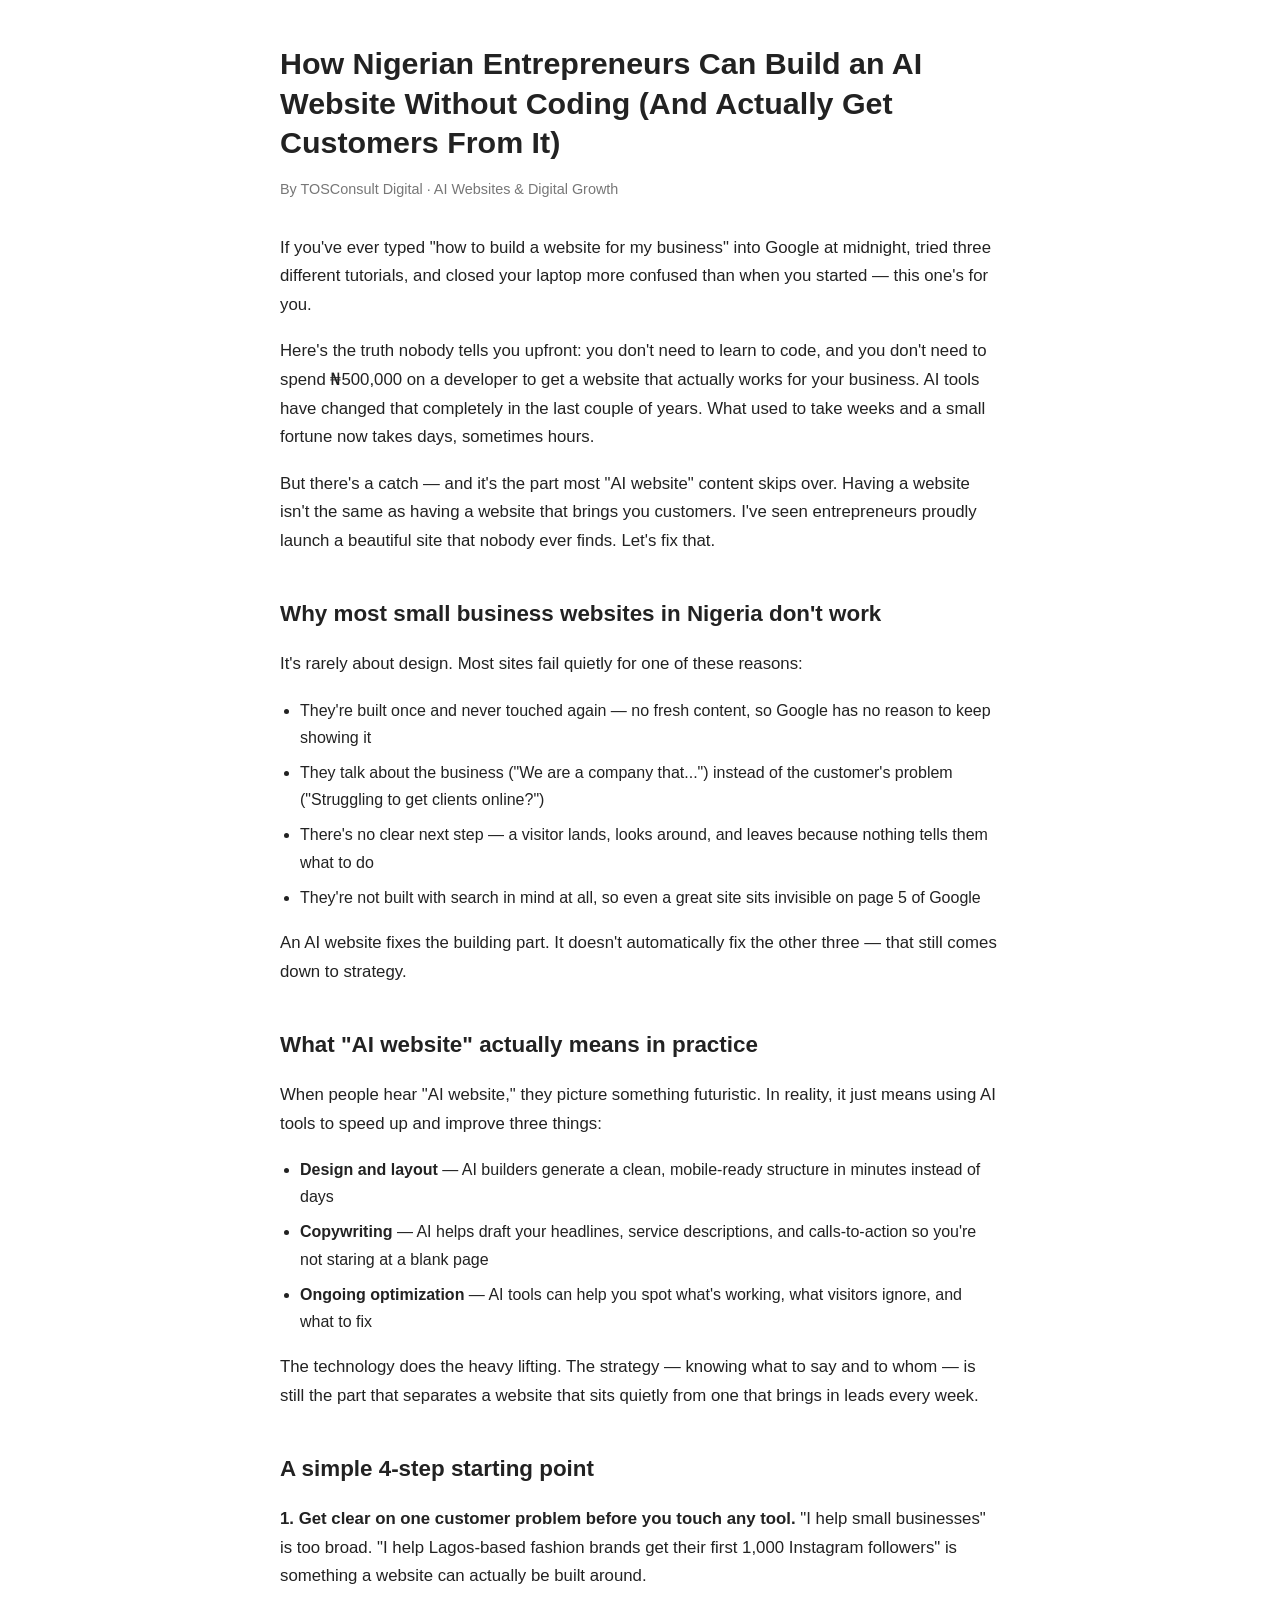
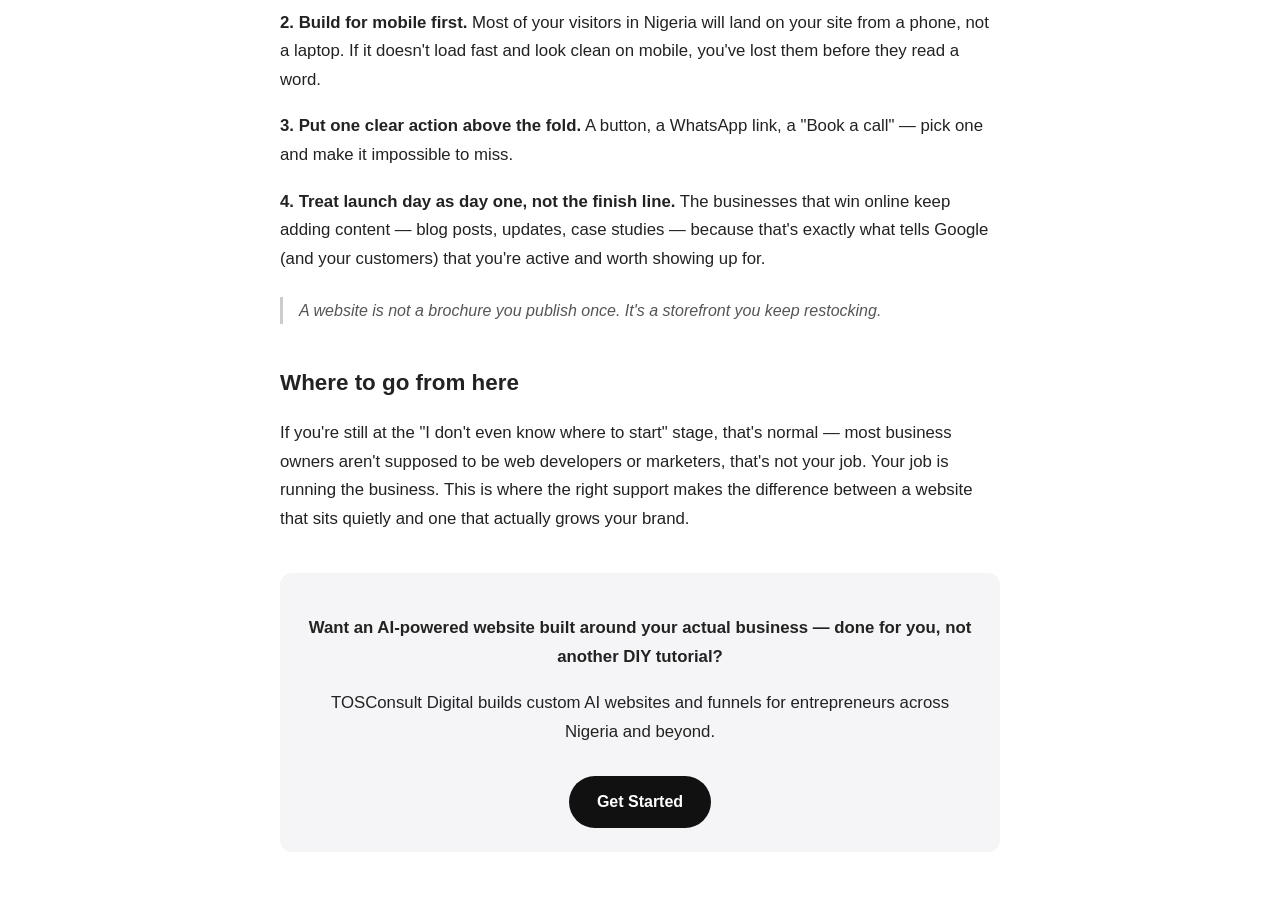
==== blog-ai-website-nigeria.html @ 75d9670b "Add files via upload Add blog post" ====
<!DOCTYPE html>
<html lang="en">
<head>
<meta charset="UTF-8">
<meta name="viewport" content="width=device-width, initial-scale=1.0">
<title>How Nigerian Entrepreneurs Can Build an AI Website Without Coding | TOSConsult Digital</title>
<meta name="description" content="A practical guide for Nigerian entrepreneurs on building an AI-powered website that actually brings in customers — no coding, no huge budget, no guesswork.">
<meta property="og:title" content="How Nigerian Entrepreneurs Can Build an AI Website Without Coding">
<meta property="og:description" content="A practical guide for Nigerian entrepreneurs on building an AI-powered website that actually brings in customers.">
<meta property="og:type" content="article">
<style>
  body {
    font-family: -apple-system, BlinkMacSystemFont, "Segoe UI", Roboto, sans-serif;
    max-width: 720px;
    margin: 0 auto;
    padding: 24px 20px 60px;
    line-height: 1.7;
    color: #222;
    background: #fff;
  }
  h1 {
    font-size: 1.9rem;
    line-height: 1.3;
    margin-bottom: 8px;
  }
  .meta {
    color: #777;
    font-size: 0.9rem;
    margin-bottom: 32px;
  }
  h2 {
    font-size: 1.4rem;
    margin-top: 40px;
    margin-bottom: 12px;
  }
  p {
    margin-bottom: 18px;
    font-size: 1.05rem;
  }
  ul {
    margin-bottom: 18px;
    padding-left: 20px;
  }
  li {
    margin-bottom: 8px;
  }
  .cta-box {
    background: #f5f5f7;
    border-radius: 12px;
    padding: 24px;
    margin-top: 40px;
    text-align: center;
  }
  .cta-box a {
    display: inline-block;
    margin-top: 12px;
    background: #111;
    color: #fff;
    text-decoration: none;
    padding: 12px 28px;
    border-radius: 30px;
    font-weight: 600;
  }
  blockquote {
    border-left: 3px solid #ccc;
    margin: 24px 0;
    padding-left: 16px;
    color: #555;
    font-style: italic;
  }
</style>
</head>
<body>

<h1>How Nigerian Entrepreneurs Can Build an AI Website Without Coding (And Actually Get Customers From It)</h1>
<p class="meta">By TOSConsult Digital · AI Websites & Digital Growth</p>

<p>If you've ever typed "how to build a website for my business" into Google at midnight, tried three different tutorials, and closed your laptop more confused than when you started — this one's for you.</p>

<p>Here's the truth nobody tells you upfront: you don't need to learn to code, and you don't need to spend ₦500,000 on a developer to get a website that actually works for your business. AI tools have changed that completely in the last couple of years. What used to take weeks and a small fortune now takes days, sometimes hours.</p>

<p>But there's a catch — and it's the part most "AI website" content skips over. Having a website isn't the same as having a website that brings you customers. I've seen entrepreneurs proudly launch a beautiful site that nobody ever finds. Let's fix that.</p>

<h2>Why most small business websites in Nigeria don't work</h2>

<p>It's rarely about design. Most sites fail quietly for one of these reasons:</p>

<ul>
  <li>They're built once and never touched again — no fresh content, so Google has no reason to keep showing it</li>
  <li>They talk about the business ("We are a company that...") instead of the customer's problem ("Struggling to get clients online?")</li>
  <li>There's no clear next step — a visitor lands, looks around, and leaves because nothing tells them what to do</li>
  <li>They're not built with search in mind at all, so even a great site sits invisible on page 5 of Google</li>
</ul>

<p>An AI website fixes the building part. It doesn't automatically fix the other three — that still comes down to strategy.</p>

<h2>What "AI website" actually means in practice</h2>

<p>When people hear "AI website," they picture something futuristic. In reality, it just means using AI tools to speed up and improve three things:</p>

<ul>
  <li><strong>Design and layout</strong> — AI builders generate a clean, mobile-ready structure in minutes instead of days</li>
  <li><strong>Copywriting</strong> — AI helps draft your headlines, service descriptions, and calls-to-action so you're not staring at a blank page</li>
  <li><strong>Ongoing optimization</strong> — AI tools can help you spot what's working, what visitors ignore, and what to fix</li>
</ul>

<p>The technology does the heavy lifting. The strategy — knowing what to say and to whom — is still the part that separates a website that sits quietly from one that brings in leads every week.</p>

<h2>A simple 4-step starting point</h2>

<p><strong>1. Get clear on one customer problem before you touch any tool.</strong> "I help small businesses" is too broad. "I help Lagos-based fashion brands get their first 1,000 Instagram followers" is something a website can actually be built around.</p>

<p><strong>2. Build for mobile first.</strong> Most of your visitors in Nigeria will land on your site from a phone, not a laptop. If it doesn't load fast and look clean on mobile, you've lost them before they read a word.</p>

<p><strong>3. Put one clear action above the fold.</strong> A button, a WhatsApp link, a "Book a call" — pick one and make it impossible to miss.</p>

<p><strong>4. Treat launch day as day one, not the finish line.</strong> The businesses that win online keep adding content — blog posts, updates, case studies — because that's exactly what tells Google (and your customers) that you're active and worth showing up for.</p>

<blockquote>A website is not a brochure you publish once. It's a storefront you keep restocking.</blockquote>

<h2>Where to go from here</h2>

<p>If you're still at the "I don't even know where to start" stage, that's normal — most business owners aren't supposed to be web developers or marketers, that's not your job. Your job is running the business. This is where the right support makes the difference between a website that sits quietly and one that actually grows your brand.</p>

<div class="cta-box">
  <p><strong>Want an AI-powered website built around your actual business — done for you, not another DIY tutorial?</strong></p>
  <p>TOSConsult Digital builds custom AI websites and funnels for entrepreneurs across Nigeria and beyond.</p>
  <a href="https://tosconsultdigitaldot.netlify.app/#contact">Get Started</a>
</div>

</body>
</html>
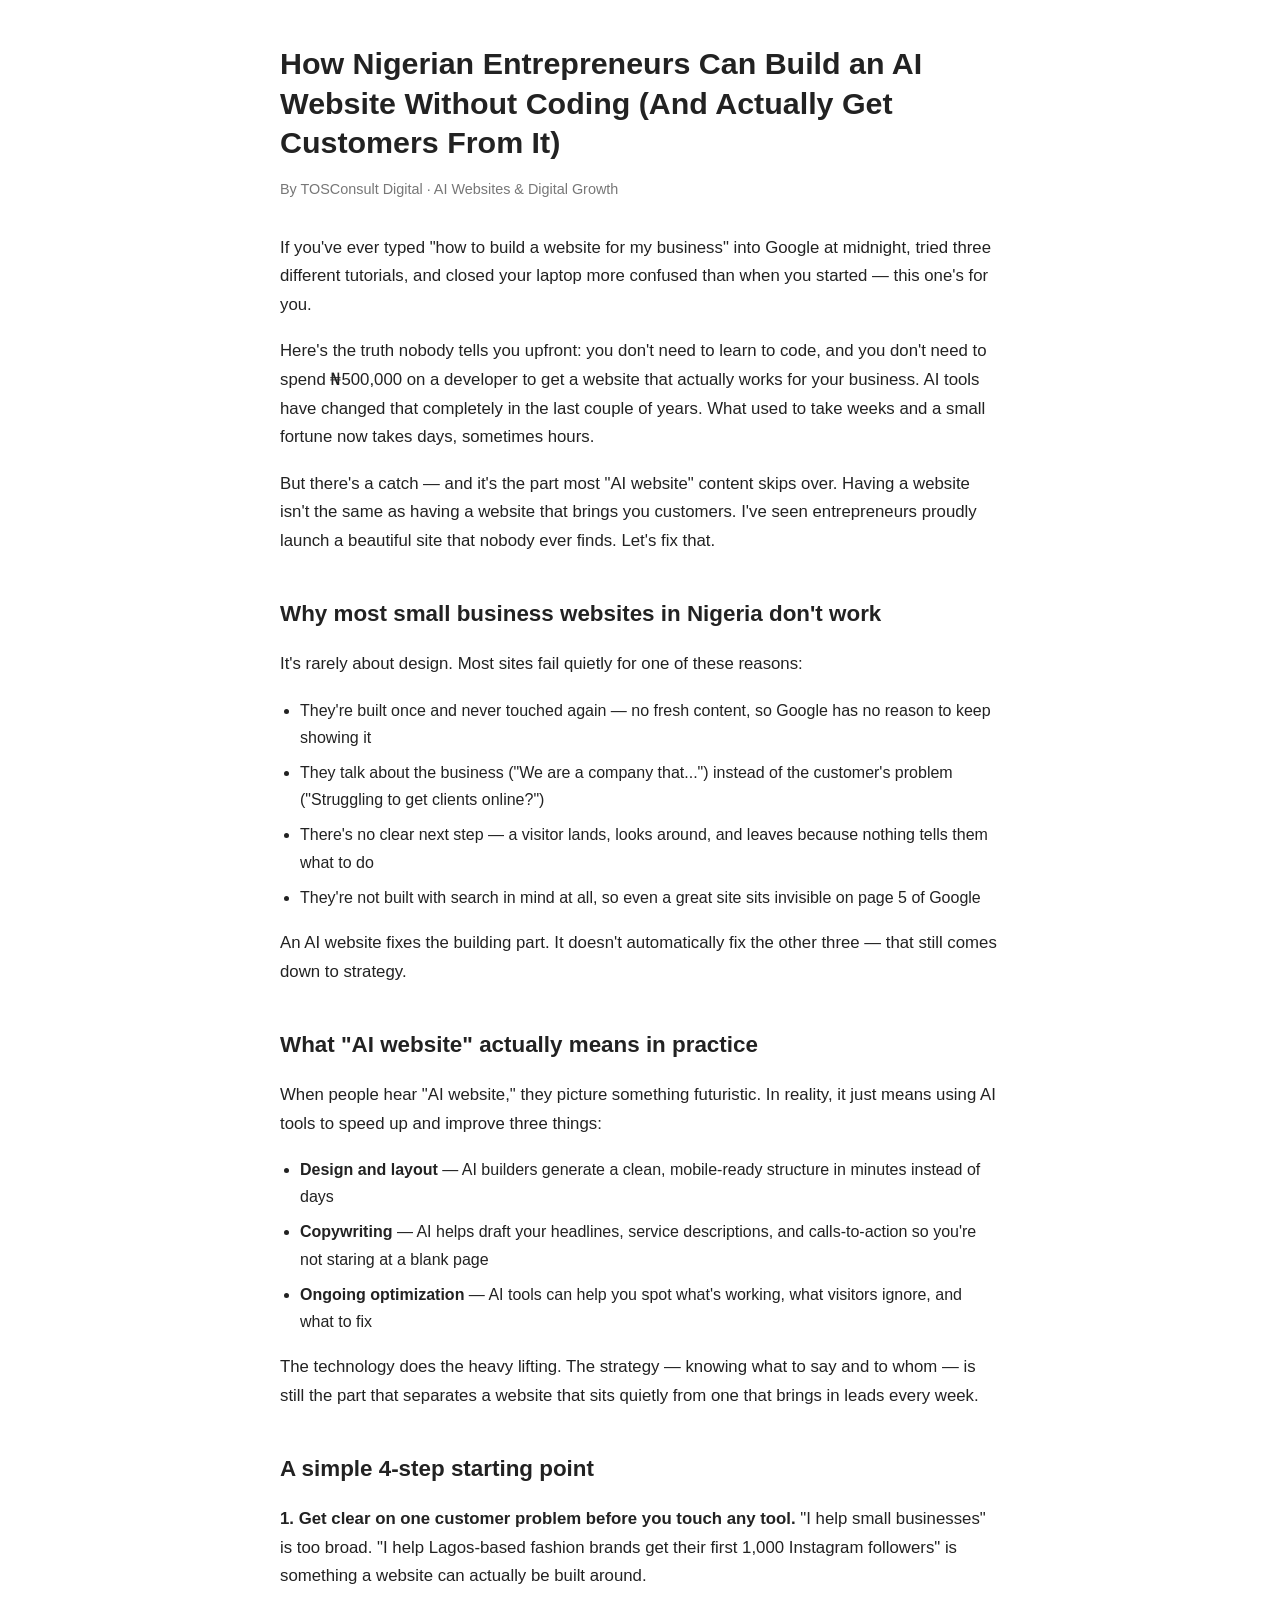
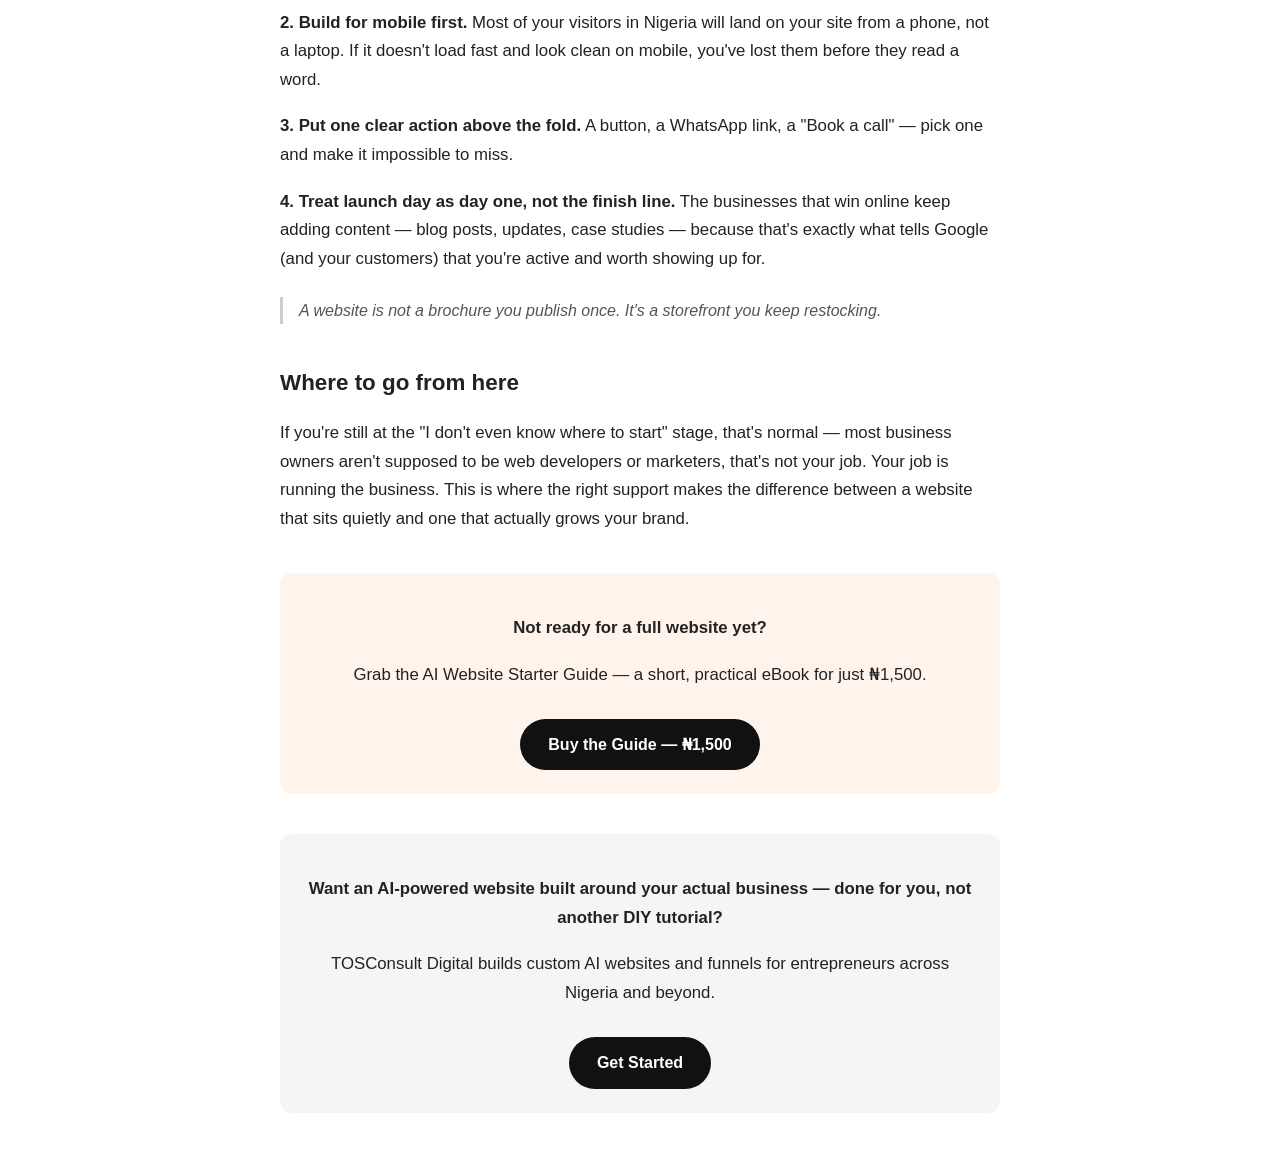
==== commit 2a750c9b: "Enhance content with CTA for AI Website Starter Guide Added a call-to-action section for an AI Websi" ====
--- a/blog-ai-website-nigeria.html
+++ b/blog-ai-website-nigeria.html
@@ -120,7 +120,12 @@
 
 <h2>Where to go from here</h2>
 
-<p>If you're still at the "I don't even know where to start" stage, that's normal — most business owners aren't supposed to be web developers or marketers, that's not your job. Your job is running the business. This is where the right support makes the difference between a website that sits quietly and one that actually grows your brand.</p>
+<p>If you're still at the "I don't even know where to start" stage, that's normal — most business owners aren't supposed to be web developers or marketers, that's not your job. Your job is running the business. This is where the right support makes the difference between a website that sits quietly and one that actually grows your brand.
+<div class="cta-box" style="background:#fff4ec; margin-bottom:16px;">
+  <p><strong>Not ready for a full website yet?</strong></p>
+  <p>Grab the AI Website Starter Guide — a short, practical eBook for just ₦1,500.</p>
+  <a href="https://paystack.shop/pay/uk6uyo8ekj">Buy the Guide — ₦1,500</a>
+</div></p>
 
 <div class="cta-box">
   <p><strong>Want an AI-powered website built around your actual business — done for you, not another DIY tutorial?</strong></p>
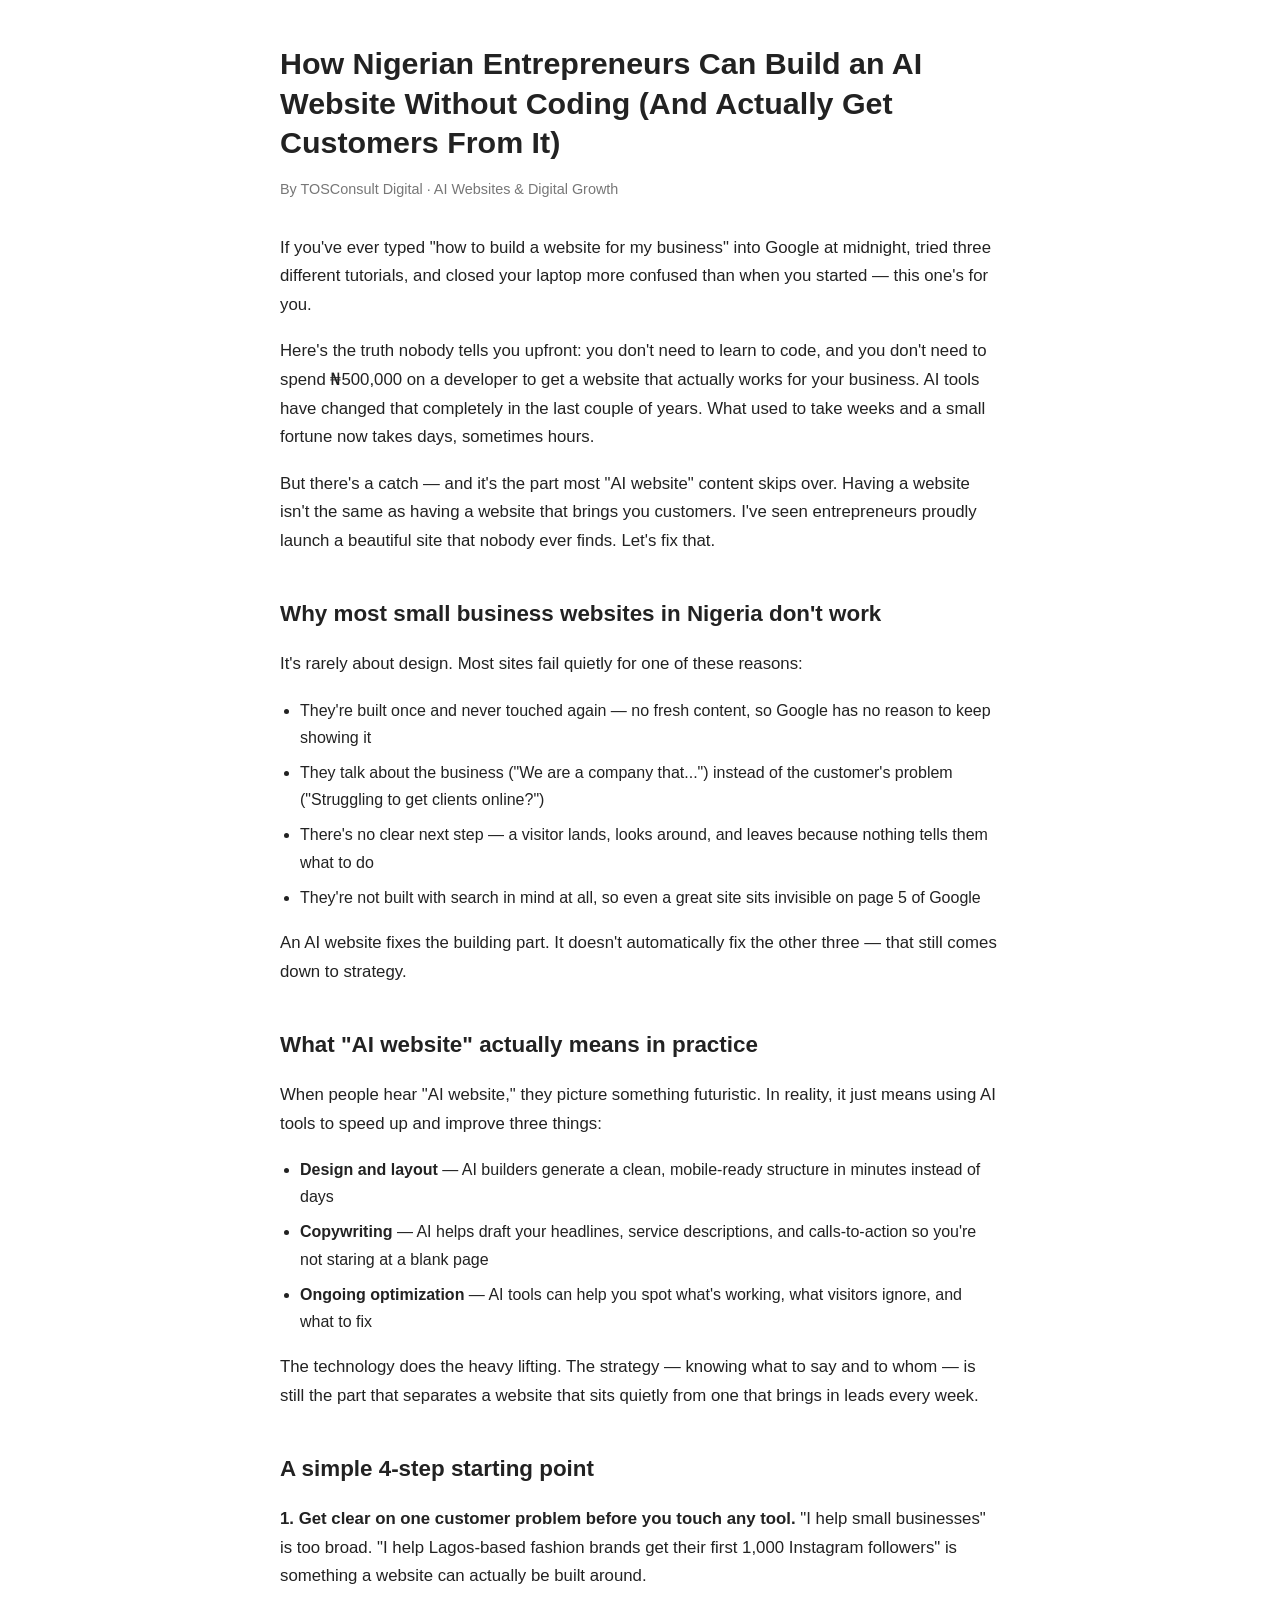
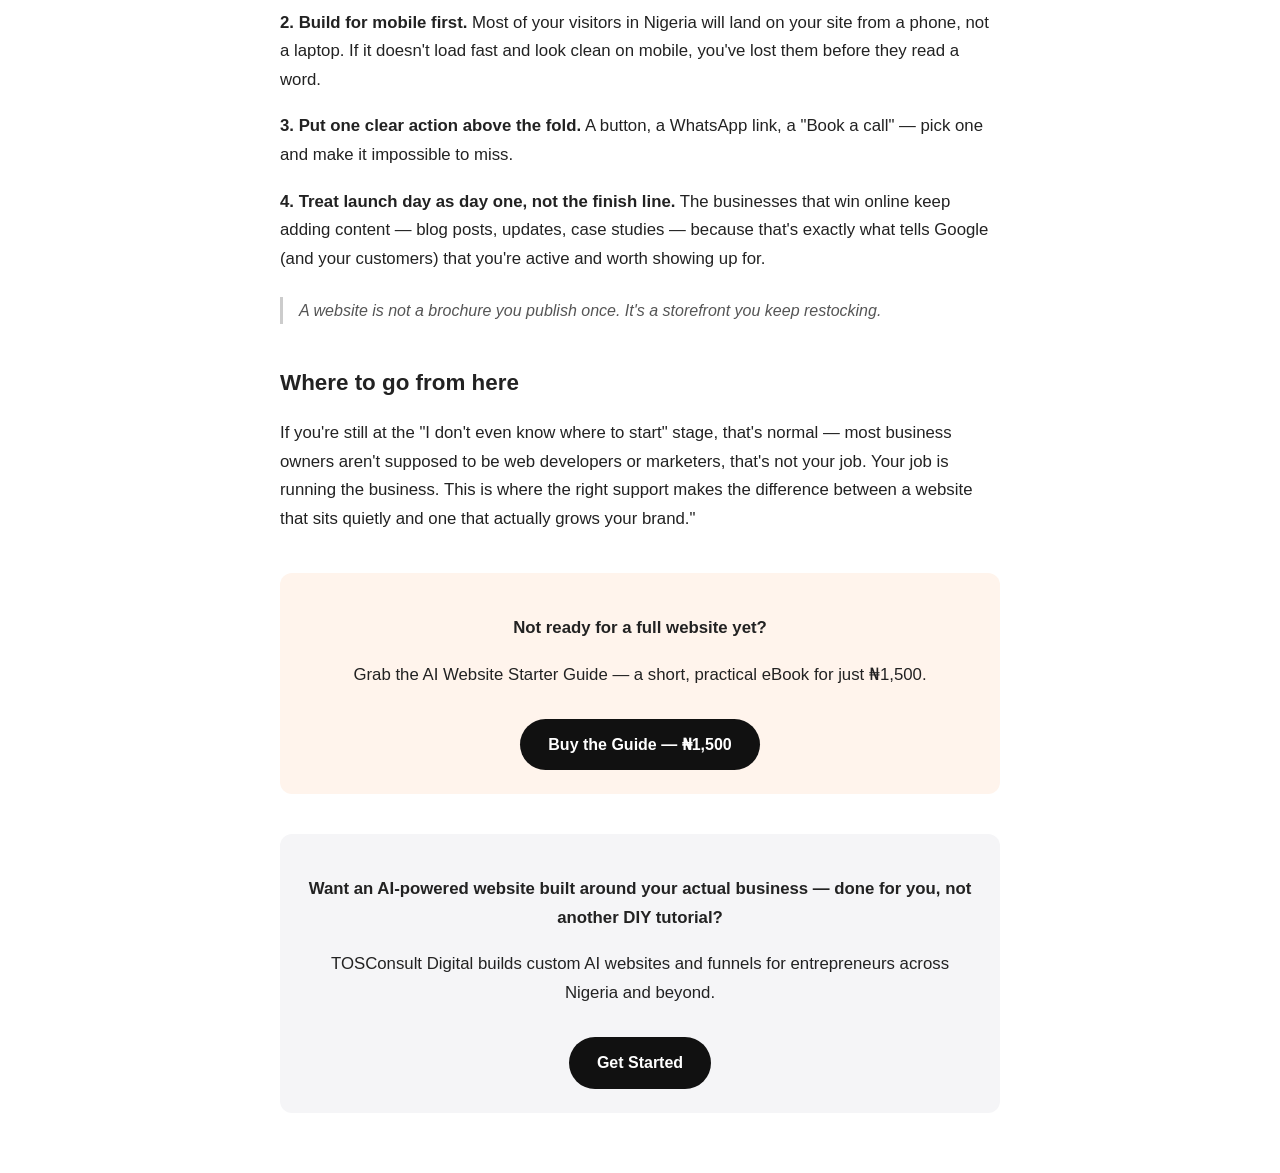
==== commit 3d4897c5: "Update blog-ai-website-nigeria.html" ====
--- a/blog-ai-website-nigeria.html
+++ b/blog-ai-website-nigeria.html
@@ -120,12 +120,13 @@
 
 <h2>Where to go from here</h2>
 
-<p>If you're still at the "I don't even know where to start" stage, that's normal — most business owners aren't supposed to be web developers or marketers, that's not your job. Your job is running the business. This is where the right support makes the difference between a website that sits quietly and one that actually grows your brand.
+<p>If you're still at the "I don't even know where to start" stage, that's normal — most business owners aren't supposed to be web developers or marketers, that's not your job. Your job is running the business. This is where the right support makes the difference between a website that sits quietly and one that actually grows your brand."
+</p>
 <div class="cta-box" style="background:#fff4ec; margin-bottom:16px;">
   <p><strong>Not ready for a full website yet?</strong></p>
   <p>Grab the AI Website Starter Guide — a short, practical eBook for just ₦1,500.</p>
   <a href="https://paystack.shop/pay/uk6uyo8ekj">Buy the Guide — ₦1,500</a>
-</div></p>
+</div>
 
 <div class="cta-box">
   <p><strong>Want an AI-powered website built around your actual business — done for you, not another DIY tutorial?</strong></p>
